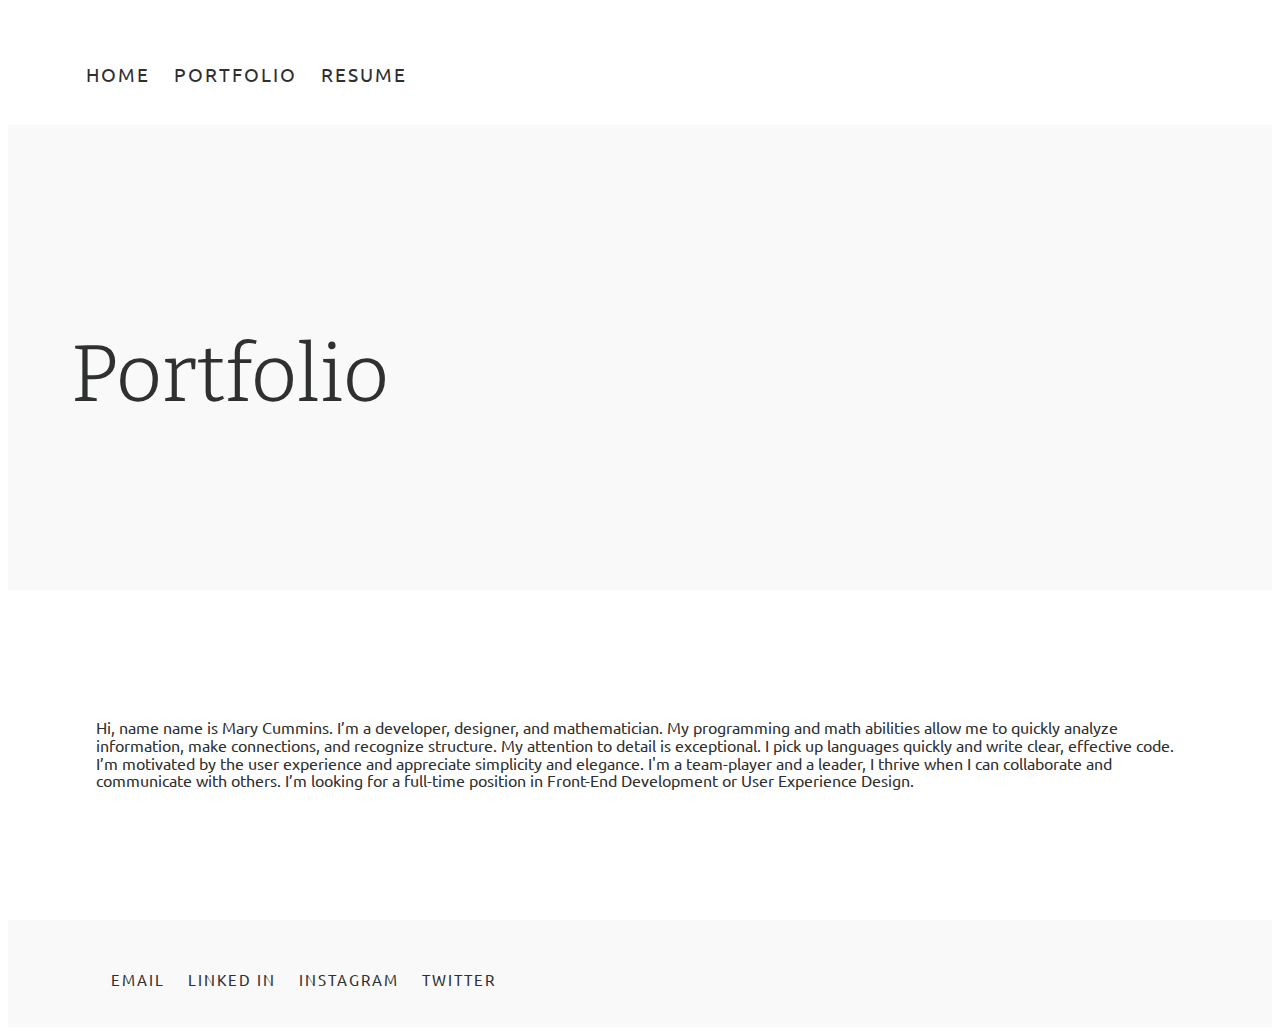
==== about.html @ dd14f41c "added about page" ====
<!DOCTYPE html>
<html lang="en">
	<head>
		<title>Portfolio | Mary Cummins</title>
        <meta charset="utf-8">
        <meta name="viewport" content="width=device-width,initial-scale=1.0">
        <link rel="apple-touch-icon-precomposed" sizes="57x57" href="apple-touch-icon-57x57.png" />
        <link rel="apple-touch-icon-precomposed" sizes="114x114" href="apple-touch-icon-114x114.png" />
        <link rel="apple-touch-icon-precomposed" sizes="72x72" href="apple-touch-icon-72x72.png" />
        <link rel="apple-touch-icon-precomposed" sizes="144x144" href="apple-touch-icon-144x144.png" />
        <link rel="apple-touch-icon-precomposed" sizes="60x60" href="apple-touch-icon-60x60.png" />
        <link rel="apple-touch-icon-precomposed" sizes="120x120" href="apple-touch-icon-120x120.png" />
        <link rel="apple-touch-icon-precomposed" sizes="76x76" href="apple-touch-icon-76x76.png" />
        <link rel="apple-touch-icon-precomposed" sizes="152x152" href="apple-touch-icon-152x152.png" />
        <link rel="icon" type="image/png" href="favicon-196x196.png" sizes="196x196" />
        <link rel="icon" type="image/png" href="favicon-96x96.png" sizes="96x96" />
        <link rel="icon" type="image/png" href="favicon-32x32.png" sizes="32x32" />
        <link rel="icon" type="image/png" href="favicon-16x16.png" sizes="16x16" />
        <link rel="icon" type="image/png" href="favicon-128.png" sizes="128x128" />
        <meta name="application-name" content="&nbsp;"/>
        <meta name="msapplication-TileColor" content="#FFFFFF" />
        <meta name="msapplication-TileImage" content="mstile-144x144.png" />
        <meta name="msapplication-square70x70logo" content="mstile-70x70.png" />
        <meta name="msapplication-square150x150logo" content="mstile-150x150.png" />
        <meta name="msapplication-wide310x150logo" content="mstile-310x150.png" />
        <meta name="msapplication-square310x310logo" content="mstile-310x310.png" />
        <link rel="stylesheet" href="https://stackpath.bootstrapcdn.com/bootstrap/4.1.3/css/bootstrap.min.css" integrity="sha384-MCw98/SFnGE8fJT3GXwEOngsV7Zt27NXFoaoApmYm81iuXoPkFOJwJ8ERdknLPMO" crossorigin="anonymous">
        <link rel="stylesheet" type="text/css" href="./css/main.css">
        <link href="https://fonts.googleapis.com/css?family=Bitter|Ubuntu" rel="stylesheet">
    </head>
<body>
	<nav>
		<ul>
    		<li><a href="https://sailormary13.github.io">Home</a></li>
        	<li><a href="./portfolio.html">Portfolio</a></li>
    		<li><a href="./resume.pdf">Resume</a></li>
		</ul>
	</nav>
    <section class="hiSection oddSection">
    	<div class="container-fluid">
            <div class="row justify-content-center">
                <h1>Portfolio</h1>
            </div>
        </div>
    </section>
    <section class="mainContent">
        <div class="container-fluid portfolio-content">
            <p>Hi, name name is Mary Cummins. I’m a developer, designer, and mathematician.
                My programming and math abilities allow me to quickly analyze information, make connections, and recognize structure.
                My attention to detail is exceptional. I pick up languages quickly and write clear, effective code.
                I’m motivated by the user experience and appreciate simplicity and elegance.
                I'm a team-player and a leader, I thrive when I can collaborate and communicate with others.
                I’m looking for a full-time position in Front-End Development or User Experience Design.
</p>
    </section>

	<footer class="oddSection">
		<ul>
    		<li><a href="mailto:marykcu@gmail.com">email</a></li>
            <li><a href="https://linkedin.com/in/mary-cummins" target="_blank">linked&nbsp;in</a></li>
    		<li><a href="https://instagram.com/sailormary13" target="_blank">instagram</a></li>
            <li><a href="https://twitter.com/sailormary13" target="_blank">twitter</a></li>
		</ul>
	</footer>
</body>
</html>
---- css/main.css ----
/* Main CSS file for sailormary13.github.io
@author mkcummins
*/

body {
    color: #2f3030;
    font-family: 'Ubuntu', sans-serif;
}

nav {
    padding: 3% 3% 3% 3%;
    background-color: #fff;
}

nav ul, footer ul {
    list-style: none;
    margin-bottom: 0;
}
nav ul li, footer ul li {
    display: inline;
    margin-right: 20px;
    font-size: 1.2em;
}

a {
    text-decoration: none;
    color: #2f3030;
    text-transform: uppercase;
    letter-spacing: 2px;
}

a:hover {
    text-decoration: none;
    color: #2f3030;
    font-weight: bold;
}

a img {
    display: block;
}

p {
    font-size: 1em;
    line-height: 1.1em;
}
footer {
    font-size: .8em;
    padding: 3% 5%;
}

section {
    padding: 9% 5% 9% 5%;
}

.oddSection {
    background-color: #f9f9f9;
}

h1 {
    padding-top: 3%;
    font-size: 5em;
    font-family: 'Bitter', serif;
}

h1, h2, h3, h4 {
        font-weight: 350;
        line-height: 1.2;
}

h3 {
    text-align: center;
    font-size: 2em;
}

#profilePic {
    display: block;
    width: 33%;
    margin: auto;
}

#headerTextDiv {
    text-align: center;
}

.introP {
    line-height: 1.4;
    font-size: 1.4em;
    margin-bottom: 8%;
}

#jobs-icon-section {
    padding-bottom: 1%;
}

#job-icon-div {
    border-radius: 10px;
    border: 2px solid #f9f9f9;
    margin-top: -18%;
    padding: 3% 4% 3% 4%;
    background-color: #fff;
}

.fas {
    display: block;
    margin-bottom: 30px;
    margin-top: 40px;
    font-size: 1.6em;
}

h6 {
    font-size: 1.3em;
    font-weight: normal;
    margin-top: 5%;
}

@media screen and (max-width: 975px) {
  h1 {
      font-size: 4em;
  }
}

@media screen and (max-width: 767.5px) {
  h1 {
    padding-top: 5%;
    font-size: 2.6em;
  }
  #profilePic {
      max-width: 250px;
  }
}

@media screen and (max-width: 350px) {
  nav ul {
      margin: 0;
      margin-block-start: 0;
      margin-inline-start: 0;
      padding-inline-start: 0;
      margin-block-end: 0;
  }
}

h3 {
    margin-bottom: 10px;
    font-family: 'Bitter', serif;
}

.heading-extra-margin {
    margin-bottom: 30px;
    margin-top: 10px;
}

article {
    margin: 0 4% 9% 4%;
}

article li {
    line-height: 1.1em;
}

.portfolio-img {
    max-width: 90%;
    display: block;
    margin: auto;
}

.portfolio-row {
    margin-bottom: 40px;
}

.portfolio-project {
    margin-bottom: 130px;
}

.portfolio-row > div > p > a {
    text-transform: none;
    letter-spacing: 0px;
}

.portfolio-content {
    max-width: 1600px;
}

.centered-badges {
    text-align: center;
    margin-bottom: 40px;
}

@media screen and (min-width: 1024px) {
  .mainContent {
      padding-left: 7%;
      padding-right: 7%;
  }
}

.badge {
    background-color: #f9f9f9;
    font-weight: normal;
    color: #2f3030;
}

.btn-align-end {
    margin-top: auto;
    align-self: flex-end;
}

.header-info {
    margin-bottom: 5%;
}

/*********** cards ************/
.card {
    border: none;
    margin: 10px 10px 15px 10px;
}

.card-title {
    text-align: center;
}

.card-text {
    text-align: center;
}
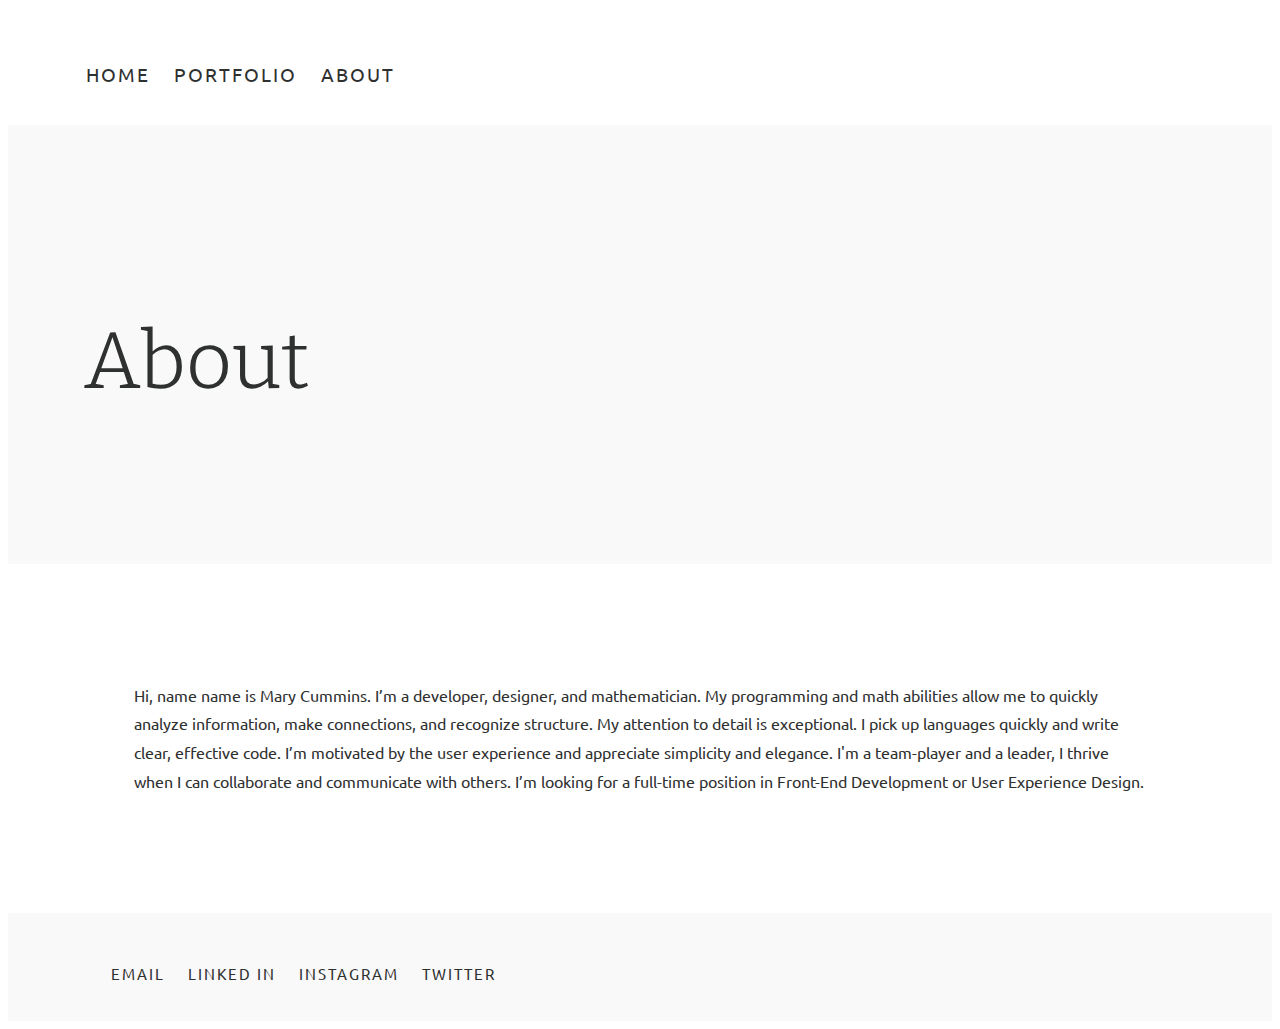
==== commit f2c8114c: "margin stuff, trying to link to index.html" ====
--- a/about.html
+++ b/about.html
@@ -1,7 +1,7 @@
 <!DOCTYPE html>
 <html lang="en">
 	<head>
-		<title>Portfolio | Mary Cummins</title>
+		<title>Mary Cummins | About</title>
         <meta charset="utf-8">
         <meta name="viewport" content="width=device-width,initial-scale=1.0">
         <link rel="apple-touch-icon-precomposed" sizes="57x57" href="apple-touch-icon-57x57.png" />
@@ -31,27 +31,28 @@
 <body>
 	<nav>
 		<ul>
-    		<li><a href="https://sailormary13.github.io">Home</a></li>
+    		<li><a href="/">Home</a></li>
         	<li><a href="./portfolio.html">Portfolio</a></li>
-    		<li><a href="./resume.pdf">Resume</a></li>
+    		<li><a href="./about.html">About</a></li>
 		</ul>
 	</nav>
     <section class="hiSection oddSection">
     	<div class="container-fluid">
             <div class="row justify-content-center">
-                <h1>Portfolio</h1>
+                <h1>About</h1>
             </div>
         </div>
     </section>
     <section class="mainContent">
-        <div class="container-fluid portfolio-content">
-            <p>Hi, name name is Mary Cummins. I’m a developer, designer, and mathematician.
+        <div class="container-fluid">
+            <p class="text-block">Hi, name name is Mary Cummins. I’m a developer, designer, and mathematician.
                 My programming and math abilities allow me to quickly analyze information, make connections, and recognize structure.
                 My attention to detail is exceptional. I pick up languages quickly and write clear, effective code.
                 I’m motivated by the user experience and appreciate simplicity and elegance.
                 I'm a team-player and a leader, I thrive when I can collaborate and communicate with others.
                 I’m looking for a full-time position in Front-End Development or User Experience Design.
-</p>
+            </p>
+        </div>
     </section>
 
 	<footer class="oddSection">
--- a/css/main.css
+++ b/css/main.css
@@ -49,7 +49,7 @@
 }
 
 section {
-    padding: 9% 5% 9% 5%;
+    padding: 8% 6% 8% 6%;
 }
 
 .oddSection {
@@ -180,6 +180,10 @@
     max-width: 1600px;
 }
 
+.text-block {
+    line-height: 1.8;
+}
+
 .centered-badges {
     text-align: center;
     margin-bottom: 40px;
@@ -187,8 +191,8 @@
 
 @media screen and (min-width: 1024px) {
   .mainContent {
-      padding-left: 7%;
-      padding-right: 7%;
+      padding-left: 10%;
+      padding-right: 10%;
   }
 }
 
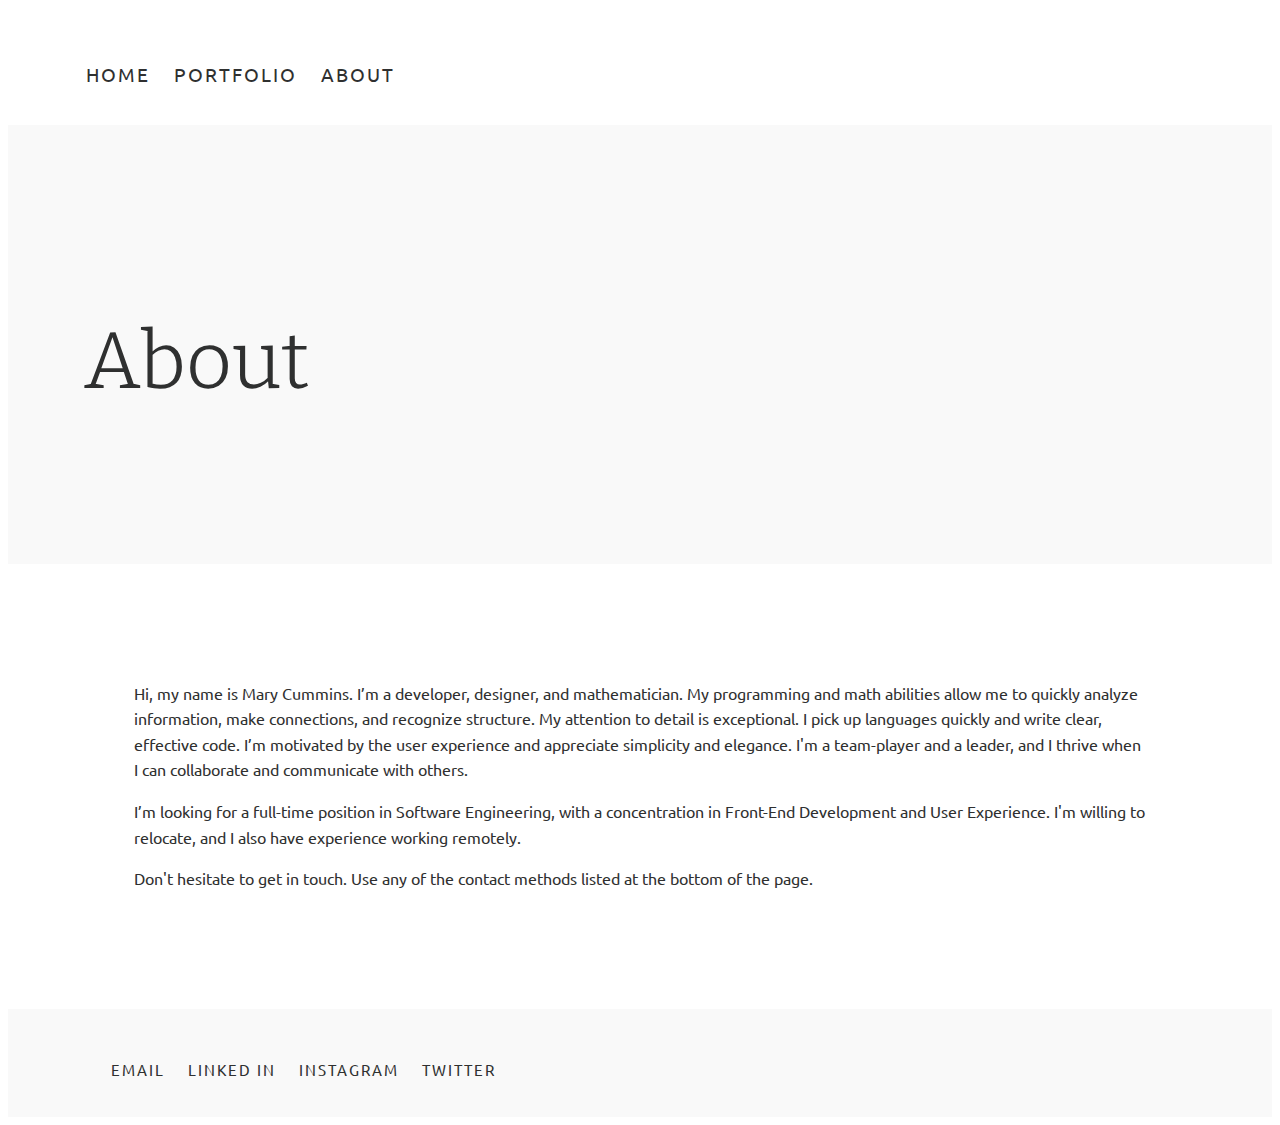
==== commit 3ef819d8: "paragraph line height" ====
--- a/about.html
+++ b/about.html
@@ -45,12 +45,17 @@
     </section>
     <section class="mainContent">
         <div class="container-fluid">
-            <p class="text-block">Hi, name name is Mary Cummins. I’m a developer, designer, and mathematician.
+            <p class="text-block">Hi, my name is Mary Cummins. I’m a developer, designer, and mathematician.
                 My programming and math abilities allow me to quickly analyze information, make connections, and recognize structure.
                 My attention to detail is exceptional. I pick up languages quickly and write clear, effective code.
                 I’m motivated by the user experience and appreciate simplicity and elegance.
-                I'm a team-player and a leader, I thrive when I can collaborate and communicate with others.
-                I’m looking for a full-time position in Front-End Development or User Experience Design.
+                I'm a team-player and a leader, and I thrive when I can collaborate and communicate with others.</p>
+            <p class="text-block">
+                I’m looking for a full-time position in Software Engineering, with a concentration in Front-End Development and User Experience.
+                I'm willing to relocate, and I also have experience working remotely.
+            </p>
+            <p class="text-block">
+                Don't hesitate to get in touch. Use any of the contact methods listed at the bottom of the page.
             </p>
         </div>
     </section>
--- a/css/main.css
+++ b/css/main.css
@@ -181,7 +181,11 @@
 }
 
 .text-block {
-    line-height: 1.8;
+    line-height: 1.6;
+}
+
+p {
+    line-height: 1.6;
 }
 
 .centered-badges {
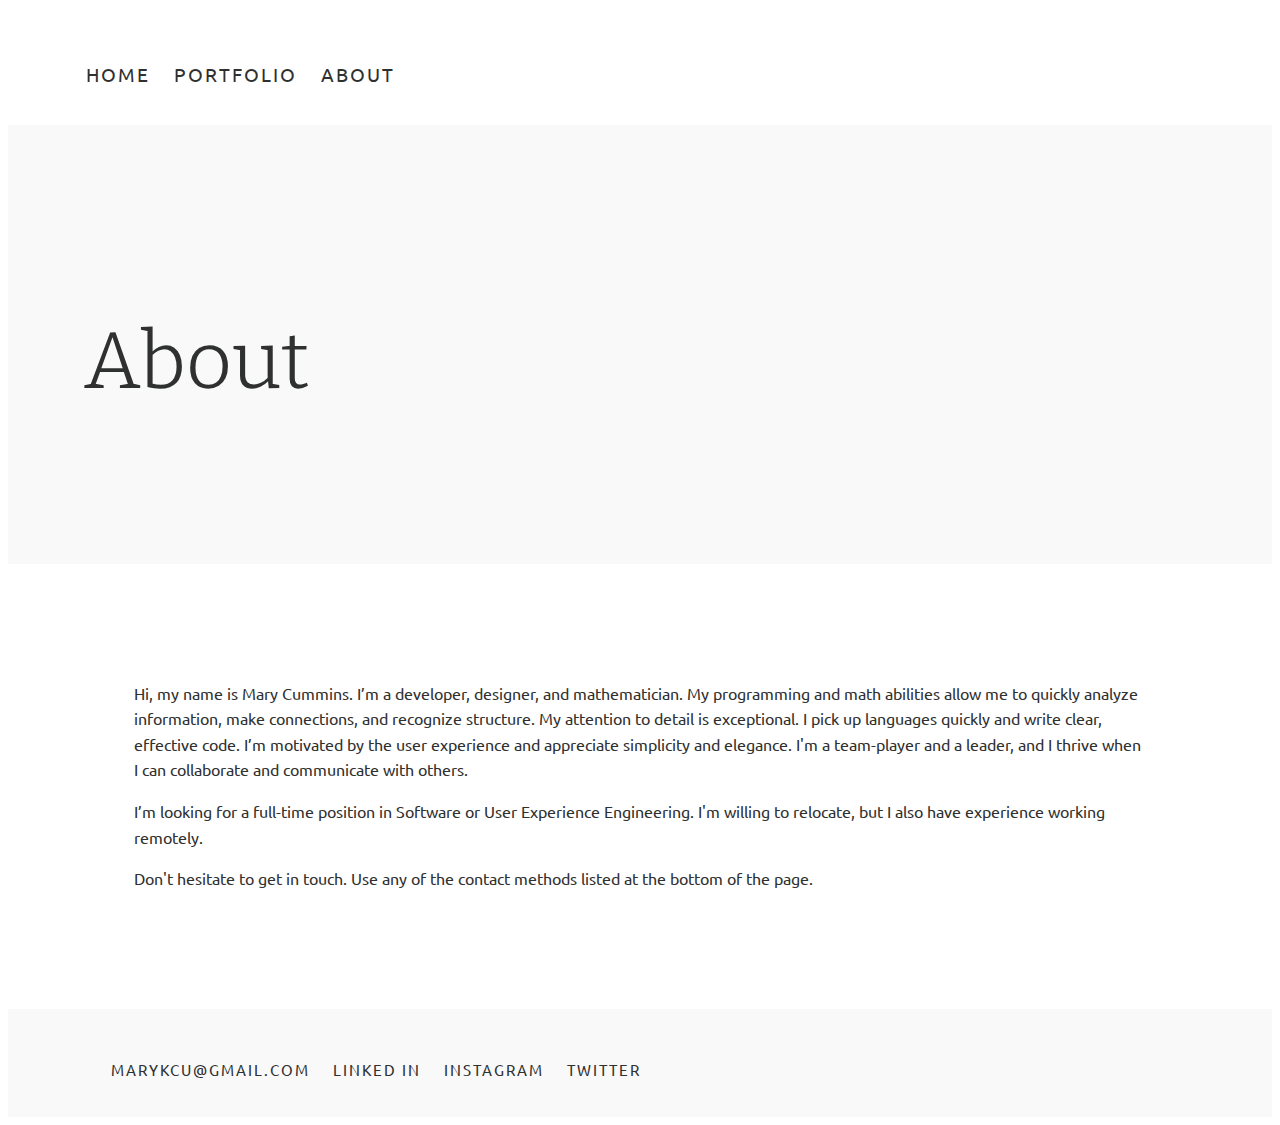
==== commit 59ca9997: "image box shadow" ====
--- a/about.html
+++ b/about.html
@@ -51,8 +51,8 @@
                 I’m motivated by the user experience and appreciate simplicity and elegance.
                 I'm a team-player and a leader, and I thrive when I can collaborate and communicate with others.</p>
             <p class="text-block">
-                I’m looking for a full-time position in Software Engineering, with a concentration in Front-End Development and User Experience.
-                I'm willing to relocate, and I also have experience working remotely.
+                I’m looking for a full-time position in Software or User Experience Engineering.
+                I'm willing to relocate, but I also have experience working remotely.
             </p>
             <p class="text-block">
                 Don't hesitate to get in touch. Use any of the contact methods listed at the bottom of the page.
@@ -62,7 +62,7 @@
 
 	<footer class="oddSection">
 		<ul>
-    		<li><a href="mailto:marykcu@gmail.com">email</a></li>
+            <li><a href="mailto:marykcu@gmail.com">marykcu@gmail.com</a></li>
             <li><a href="https://linkedin.com/in/mary-cummins" target="_blank">linked&nbsp;in</a></li>
     		<li><a href="https://instagram.com/sailormary13" target="_blank">instagram</a></li>
             <li><a href="https://twitter.com/sailormary13" target="_blank">twitter</a></li>
--- a/css/main.css
+++ b/css/main.css
@@ -157,10 +157,19 @@
     line-height: 1.1em;
 }
 
+.card-img-top {
+    box-shadow: 0 4px 8px 0 rgba(0, 0, 0, 0.2), 0 6px 20px 0 rgba(0, 0, 0, 0.19);
+}
+
+a .card-img-top:hover {
+    box-shadow: none;
+}
+
 .portfolio-img {
     max-width: 90%;
     display: block;
     margin: auto;
+    box-shadow: 0 4px 8px 0 rgba(0, 0, 0, 0.2), 0 6px 20px 0 rgba(0, 0, 0, 0.19);
 }
 
 .portfolio-row {
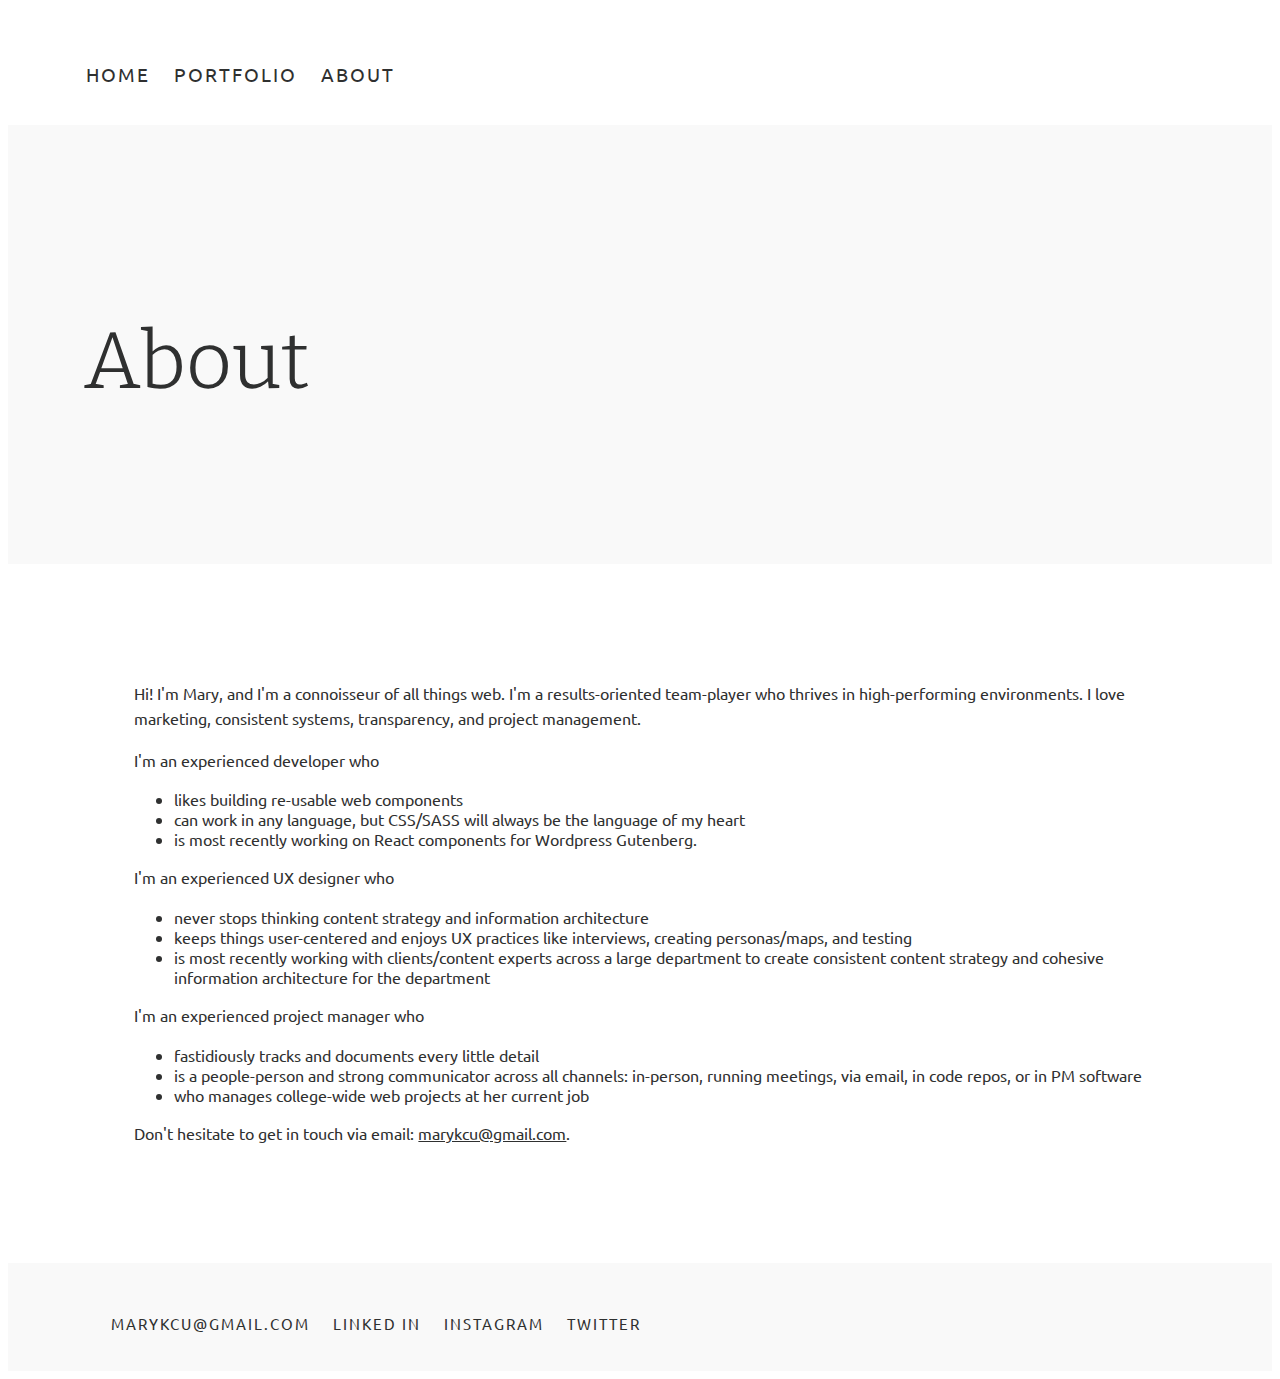
==== commit 7c74b69a: "Updated portfolio projects" ====
--- a/about.html
+++ b/about.html
@@ -45,17 +45,43 @@
     </section>
     <section class="mainContent">
         <div class="container-fluid">
-            <p class="text-block">Hi, my name is Mary Cummins. I’m a developer, designer, and mathematician.
+            <!-- <p class="text-block">Hi, my name is Mary Cummins. I’m a developer, designer, and mathematician.
                 My programming and math abilities allow me to quickly analyze information, make connections, and recognize structure.
                 My attention to detail is exceptional. I pick up languages quickly and write clear, effective code.
                 I’m motivated by the user experience and appreciate simplicity and elegance.
-                I'm a team-player and a leader, and I thrive when I can collaborate and communicate with others.</p>
+                I'm a team-player and a leader, and I thrive when I can collaborate and communicate with others.</p> -->
+                <p class="text-block">
+                    Hi! I'm Mary, and I'm a connoisseur of all things web. I'm a results-oriented team-player who thrives in high-performing environments. I love marketing, consistent systems, transparency, and project management.
+                </p>
+                <p class="text-block">
+                    I'm an experienced developer who
+                    <ul>
+                        <li>likes building re-usable web components</li>
+                        <li>can work in any language, but CSS/SASS will always be the language of my heart</li>
+                        <li>is most recently working on React components for Wordpress Gutenberg.</li>
+                    </ul>
+                </p>
+                <p class="text-block">
+                    I'm an experienced UX designer who
+                    <ul>
+                        <li>never stops thinking content strategy and information architecture</li>
+                        <li>keeps things user-centered and enjoys UX practices like interviews, creating personas/maps, and testing</li>
+                        <li>is most recently working with clients/content experts across a large department to create consistent content strategy and cohesive information architecture for the department</li>
+                    </ul>
+                </p>
+                <p class="text-block">
+                    I'm an experienced project manager who
+                    <ul>
+                        <li>fastidiously tracks and documents every little detail</li>
+                        <li>is a people-person and strong communicator across all channels: in-person, running meetings, via email, in code repos, or in PM software</li>
+                        <li>who manages college-wide web projects at her current job</li>
+                    </ul>
+                </p>
             <p class="text-block">
-                I’m looking for a full-time position in Software or User Experience Engineering.
-                I'm willing to relocate, but I also have experience working remotely.
+
             </p>
             <p class="text-block">
-                Don't hesitate to get in touch. Use any of the contact methods listed at the bottom of the page.
+                Don't hesitate to get in touch via email: <a href="mailto:marykcu@gmail.com">marykcu@gmail.com</a>.
             </p>
         </div>
     </section>
--- a/css/main.css
+++ b/css/main.css
@@ -31,6 +31,19 @@
 
 a:hover {
     text-decoration: none;
+    color: #2f3030;
+    font-weight: bold;
+}
+
+.portfolio-row li > a, p > a {
+    text-decoration: underline;
+    color: #2f3030;
+    text-transform: none;
+    letter-spacing: normal;
+}
+
+.portfolio-row li > a:hover, p > a:hover {
+    text-decoration: underline;
     color: #2f3030;
     font-weight: bold;
 }
@@ -169,6 +182,7 @@
     max-width: 90%;
     display: block;
     margin: auto;
+    margin-bottom: 25px;
     box-shadow: 0 4px 8px 0 rgba(0, 0, 0, 0.2), 0 6px 20px 0 rgba(0, 0, 0, 0.19);
 }
 
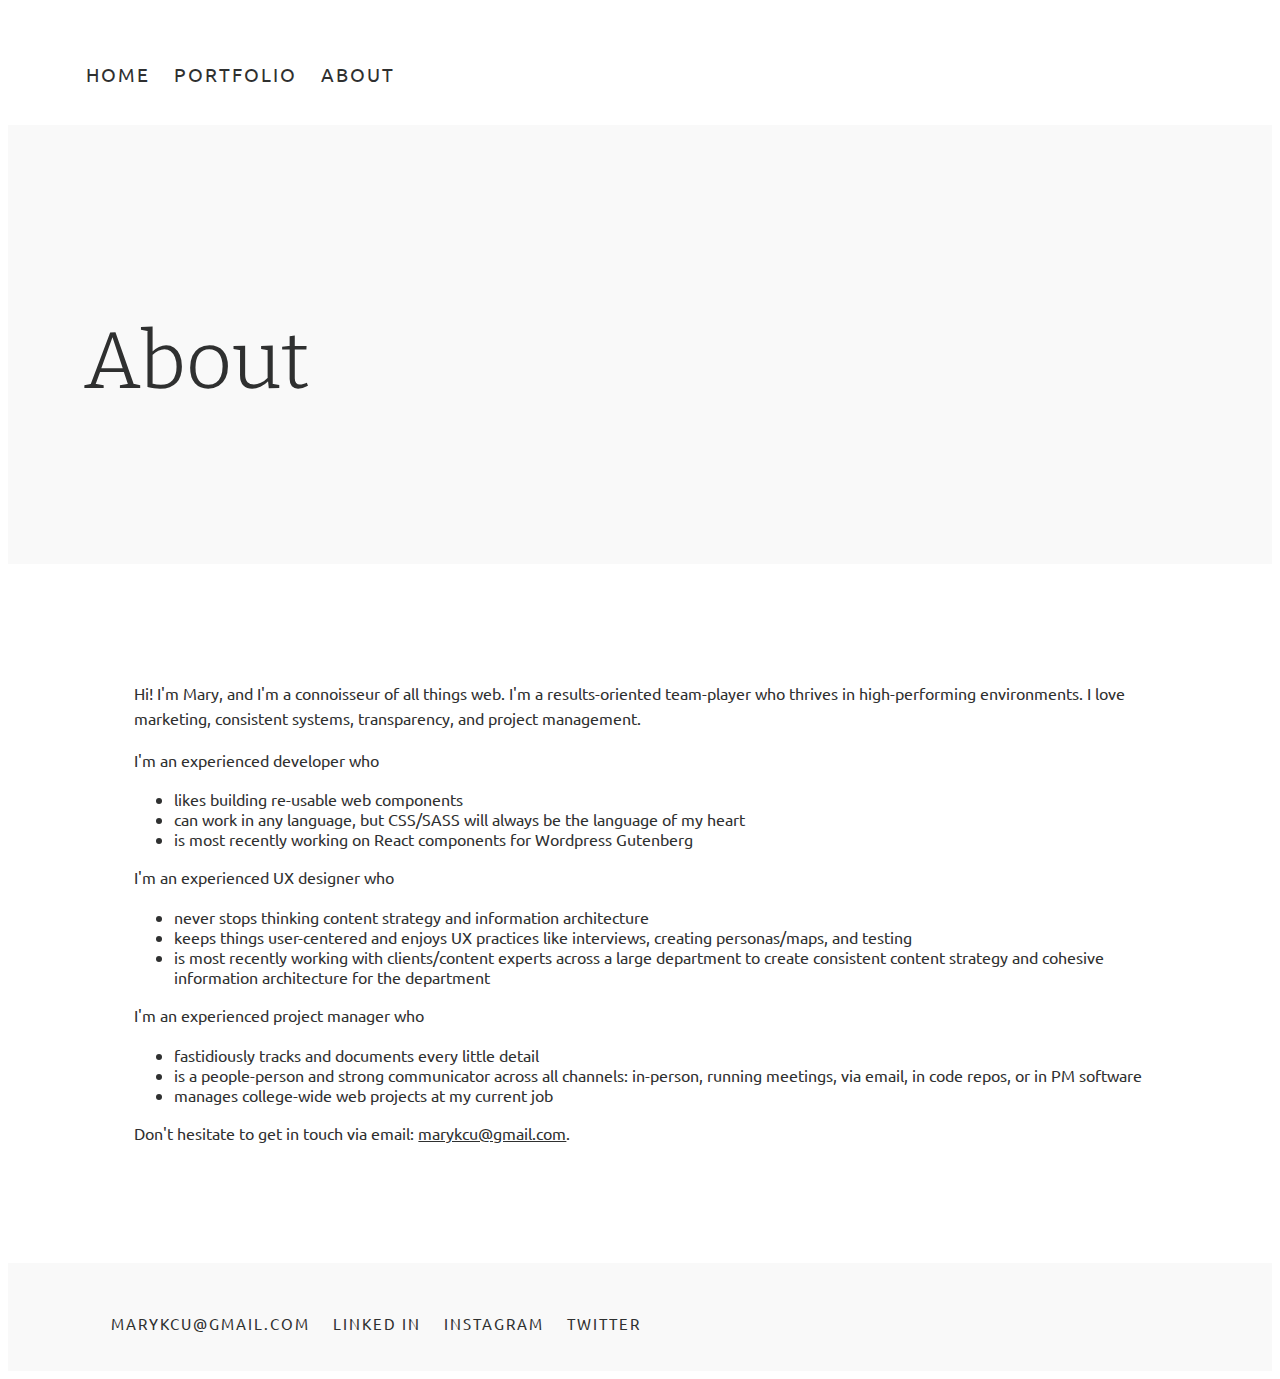
==== commit 40a0d2f7: "copy tweaks on about page" ====
--- a/about.html
+++ b/about.html
@@ -58,7 +58,7 @@
                     <ul>
                         <li>likes building re-usable web components</li>
                         <li>can work in any language, but CSS/SASS will always be the language of my heart</li>
-                        <li>is most recently working on React components for Wordpress Gutenberg.</li>
+                        <li>is most recently working on React components for Wordpress Gutenberg</li>
                     </ul>
                 </p>
                 <p class="text-block">
@@ -74,7 +74,7 @@
                     <ul>
                         <li>fastidiously tracks and documents every little detail</li>
                         <li>is a people-person and strong communicator across all channels: in-person, running meetings, via email, in code repos, or in PM software</li>
-                        <li>who manages college-wide web projects at her current job</li>
+                        <li>manages college-wide web projects at my current job</li>
                     </ul>
                 </p>
             <p class="text-block">
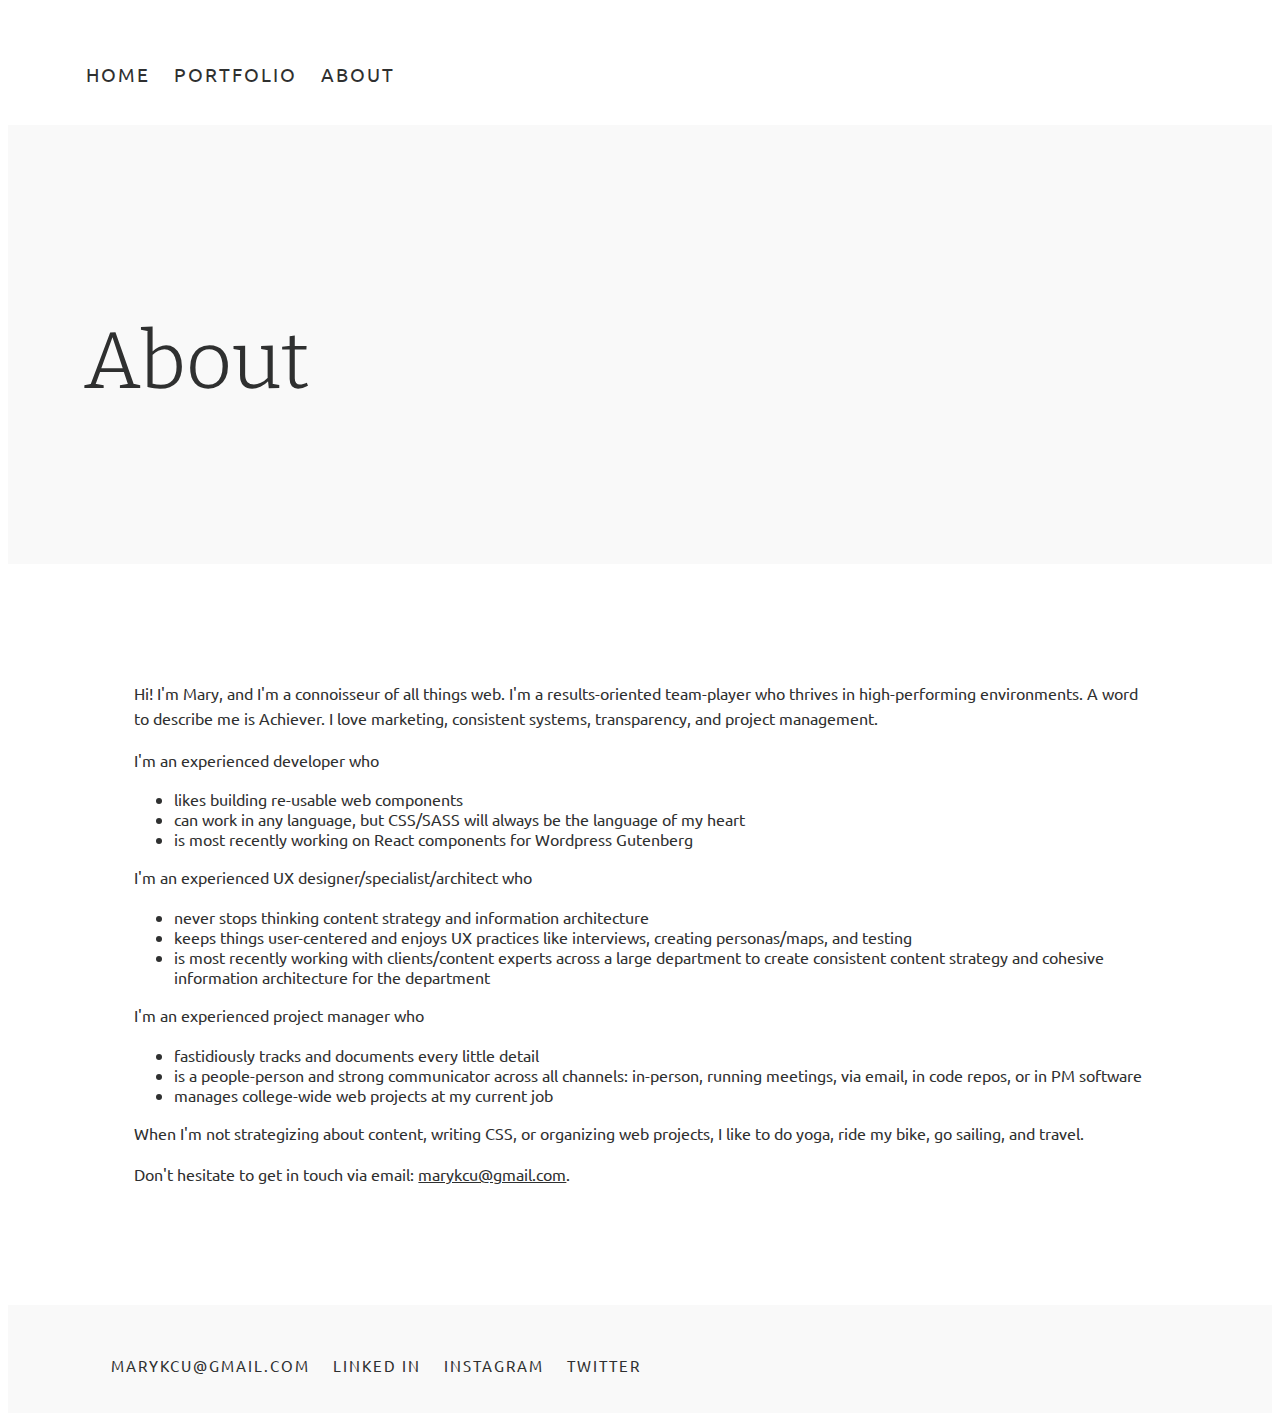
==== commit f1238a18: "copy changes" ====
--- a/about.html
+++ b/about.html
@@ -51,7 +51,7 @@
                 I’m motivated by the user experience and appreciate simplicity and elegance.
                 I'm a team-player and a leader, and I thrive when I can collaborate and communicate with others.</p> -->
                 <p class="text-block">
-                    Hi! I'm Mary, and I'm a connoisseur of all things web. I'm a results-oriented team-player who thrives in high-performing environments. I love marketing, consistent systems, transparency, and project management.
+                    Hi! I'm Mary, and I'm a connoisseur of all things web. I'm a results-oriented team-player who thrives in high-performing environments. A word to describe me is Achiever. I love marketing, consistent systems, transparency, and project management.
                 </p>
                 <p class="text-block">
                     I'm an experienced developer who
@@ -62,7 +62,7 @@
                     </ul>
                 </p>
                 <p class="text-block">
-                    I'm an experienced UX designer who
+                    I'm an experienced UX designer/specialist/architect who
                     <ul>
                         <li>never stops thinking content strategy and information architecture</li>
                         <li>keeps things user-centered and enjoys UX practices like interviews, creating personas/maps, and testing</li>
@@ -78,7 +78,7 @@
                     </ul>
                 </p>
             <p class="text-block">
-
+                When I'm not strategizing about content, writing CSS, or organizing web projects, I like to do yoga, ride my bike, go sailing, and travel.
             </p>
             <p class="text-block">
                 Don't hesitate to get in touch via email: <a href="mailto:marykcu@gmail.com">marykcu@gmail.com</a>.
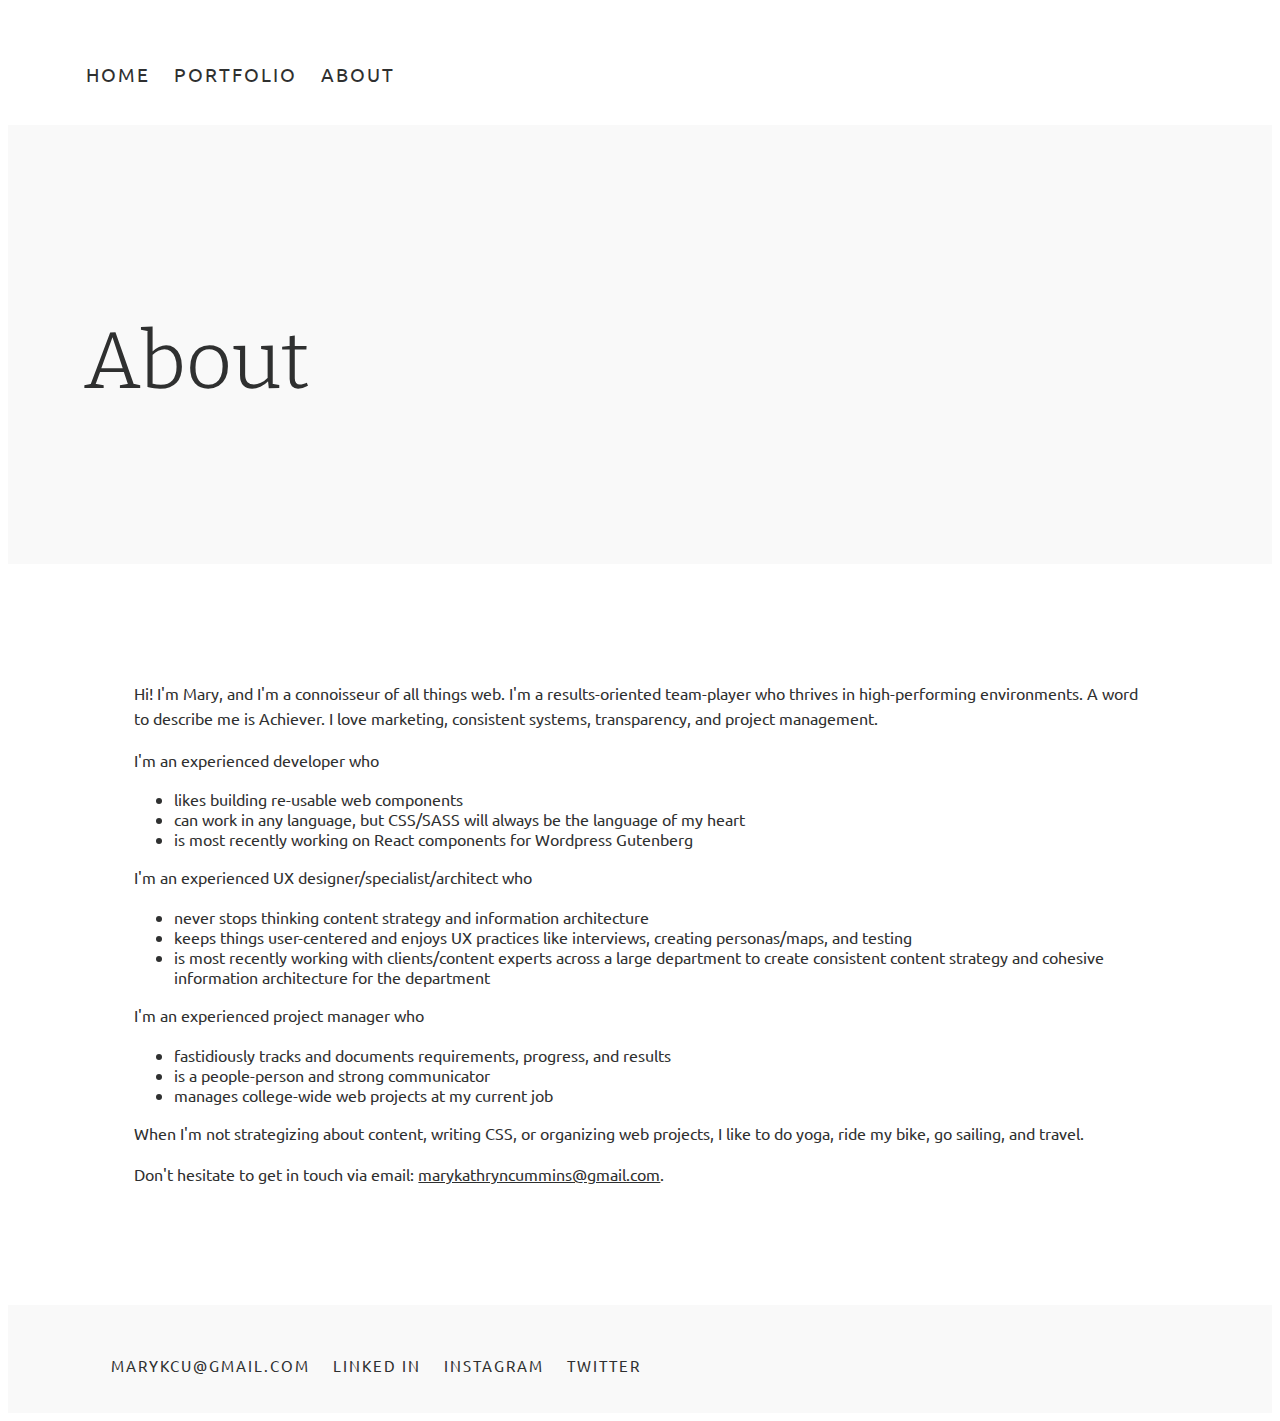
==== commit 66948195: "Feb 2022 updates - WSB web redesign" ====
--- a/about.html
+++ b/about.html
@@ -72,8 +72,8 @@
                 <p class="text-block">
                     I'm an experienced project manager who
                     <ul>
-                        <li>fastidiously tracks and documents every little detail</li>
-                        <li>is a people-person and strong communicator across all channels: in-person, running meetings, via email, in code repos, or in PM software</li>
+                        <li>fastidiously tracks and documents requirements, progress, and results</li>
+                        <li>is a people-person and strong communicator</li>
                         <li>manages college-wide web projects at my current job</li>
                     </ul>
                 </p>
@@ -81,7 +81,7 @@
                 When I'm not strategizing about content, writing CSS, or organizing web projects, I like to do yoga, ride my bike, go sailing, and travel.
             </p>
             <p class="text-block">
-                Don't hesitate to get in touch via email: <a href="mailto:marykcu@gmail.com">marykcu@gmail.com</a>.
+                Don't hesitate to get in touch via email: <a href="mailto:marykathryncummins@gmail.com">marykathryncummins@gmail.com</a>.
             </p>
         </div>
     </section>
--- a/css/main.css
+++ b/css/main.css
@@ -107,7 +107,7 @@
 
 #job-icon-div {
     border-radius: 10px;
-    border: 2px solid #f9f9f9;
+    border: 4px solid #f9f9f9;
     margin-top: -18%;
     padding: 3% 4% 3% 4%;
     background-color: #fff;
@@ -171,7 +171,7 @@
 }
 
 .card-img-top {
-    box-shadow: 0 4px 8px 0 rgba(0, 0, 0, 0.2), 0 6px 20px 0 rgba(0, 0, 0, 0.19);
+    box-shadow: 0 1px 5px rgba(0, 0, 0, 0.15);
 }
 
 a .card-img-top:hover {
@@ -183,7 +183,7 @@
     display: block;
     margin: auto;
     margin-bottom: 25px;
-    box-shadow: 0 4px 8px 0 rgba(0, 0, 0, 0.2), 0 6px 20px 0 rgba(0, 0, 0, 0.19);
+    box-shadow: 0 2px 5px rgba(0, 0, 0, 0.15);
 }
 
 .portfolio-row {
@@ -192,6 +192,10 @@
 
 .portfolio-project {
     margin-bottom: 130px;
+}
+
+.portfolio-project:last-child {
+    margin-bottom: 65px;
 }
 
 .portfolio-row > div > p > a {
@@ -227,6 +231,7 @@
     background-color: #f9f9f9;
     font-weight: normal;
     color: #2f3030;
+    font-size: .9rem;
 }
 
 .btn-align-end {
